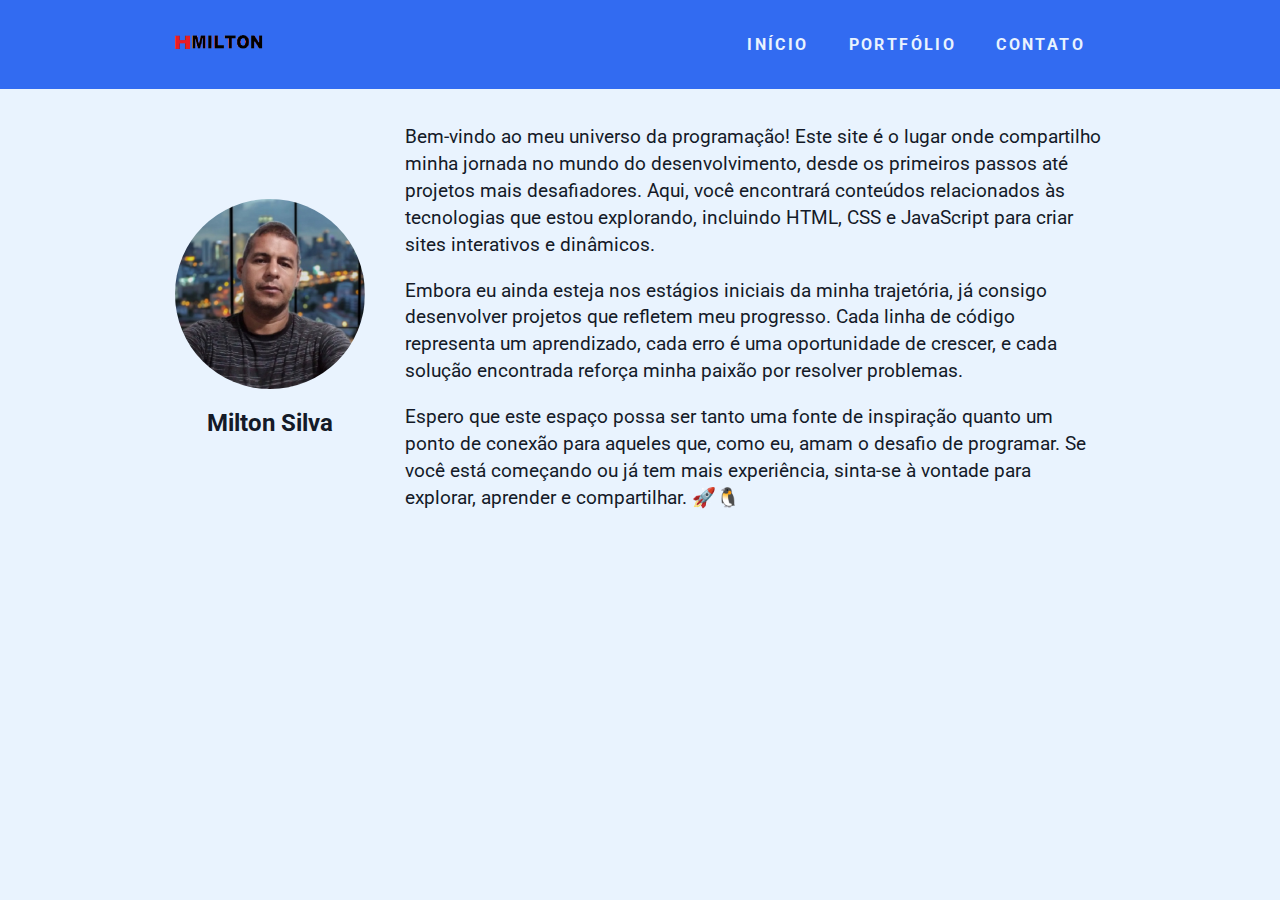
==== index.html @ 1f881b40 "Add files via upload" ====
<!DOCTYPE html>
<html lang="pt-br">
    <head>
        <meta charset="UTF-8">
        <meta name="viewport" content="width=device-width, initial-scale=1.0">
        <meta http-equiv="X-UA-Compatible" content="ie=edge">
        <title>Home</title>

        <link href="https://fonts.googleapis.com/css?family=Roboto:400,700&display=swap" rel="stylesheet">
        <link rel="stylesheet" href="./src/css/reset.css">
        <link rel="stylesheet" href="./src/css/styles.css">
        <link rel="stylesheet" href="./src/css/responsivo.css">
        
		<script src="https://dfilittobot.herokuapp.com/assets/modules/channel-web/inject.js"></script>
    </head>
    <body>
        <header>
            <div class="container">
                <a href="https://github.com/heremilton" class="branch"><img src="./src/img/logo.png" alt="Minha logo" title="Nome da minha logo"></a>
                <nav class="menu">
                    <ul>
                        <li><a class="menu-link" href="index.html">Início</a></li>
                        <li><a class="menu-link" href="portfolio.html">Portfólio</a></li>
                        <li><a class="menu-link" href="contato.html">Contato</a></li>
                    </ul>
                </nav>
            </div>
        </header>

        <main class="container">
            <article class="super-card">
                <section class="super-card-img">
                    <img src="./src/img/Milton.jpg" alt="Foto do Milton Silva", title="Milton Silva">
                    <h2>Milton Silva</h2>
                </section>
                <section class="super-card-text">
                    <p>
                        Bem-vindo ao meu universo da programação! Este site é o lugar onde compartilho minha jornada no mundo do desenvolvimento, desde os primeiros passos até projetos mais desafiadores. Aqui, você encontrará conteúdos relacionados às tecnologias que estou explorando, incluindo HTML, CSS e JavaScript para criar sites interativos e dinâmicos. 
                    </p>
                    <p>
                        Embora eu ainda esteja nos estágios iniciais da minha trajetória, já consigo desenvolver projetos que refletem meu progresso. Cada linha de código representa um aprendizado, cada erro é uma oportunidade de crescer, e cada solução encontrada reforça minha paixão por resolver problemas. 
                    </p>
                    <p>
                        Espero que este espaço possa ser tanto uma fonte de inspiração quanto um ponto de conexão para aqueles que, como eu, amam o desafio de programar. Se você está começando ou já tem mais experiência, sinta-se à vontade para explorar, aprender e compartilhar.  🚀🐧
                    </p>
                </section>
            </article>
        </main>
    </body>
</html>
---- src/css/styles.css ----
* {
    margin: 0;
    padding: 0;
    box-sizing: border-box;
    list-style: none;
    text-decoration: none;
}

a {color: #FFF;}

img{max-width: 100%;}

p {font-size: 1.2em; line-height: 1.4em; color: #141A28;}

h2 {color: #141A28;}

.container {
    width: 960px;
    margin: 0 auto;
    padding: 15px;
    display: flex;
    justify-content: space-between;
    align-items: center;
}

html, body {
    width: 100%;
    height: 100%;
}

body {

    font-family: 'Roboto', sans-serif;
    font-size: 16px;
    background-color: #E9F3FE;
}

header {
    width: 100%;
    background-color: #326bf1;
}

.branch, .branch img {
    width: 90px;
    
}

.menu ul { 
    display: flex;
    justify-content: space-between;
}

.menu .menu-link {
    display: block;
    margin: 10px;
    padding: 10px;
    color: #E9F3FE;
    font-weight: bold;
    text-transform: uppercase;
    letter-spacing: .15em;
    transition: all .3s ease-in-out;
}

.menu .menu-link:hover {opacity: .75;}


main {
    width: 100%;
}

.super-card {
    width: 100%;
    display: flex;
    margin-top: 20px;
}

.super-card-img, 
.super-card-img img {
    width: 800px;
    border-radius: 50%;
    display: flex;
    flex-direction: column;
    justify-content: center;
    align-items: center;
}

.super-card-img h2 {margin-top: 20px;}

.super-card-text {margin-left: 40px;}

.super-card-text p + p {margin-top: 1em;}


.card {
    max-width: 350px;
    min-height: 500px;
    border-radius: 3px;
    margin: 1em;
    background-color: #FFF;
    box-shadow: 5px 5px 5px 0px rgba(0, 0, 0, .15);
    transition: all .3s ease-in-out;
    display: flex;
    flex-direction: column;
    justify-content: space-between;
}

.card:hover { box-shadow: 30px 30px 5px 0px rgba(0, 0, 0, .15); }

.card-img { padding: 1em; }

.img-body,
.img-body img {
    width: 200px;
    display: table;
    margin: 0 auto; 
    border-radius: 50%;
}

.card-body { padding: 1em; }
.card-body p {
    color: #343A40;
    line-height: 1.4em;
}

.card-body p + p { margin-top: .5em;}

.card-button {
    width: 100%;
    border-bottom-left-radius: 3px;
    border-bottom-right-radius: 3px;
    padding: 1em;
    background-color: #141A28;
    display: flex;
    justify-content: center;
}

.card-button button {
    width: 250px;
    padding: 1em;
    border: none;
    border-radius: 3px;
    background-image: linear-gradient(to right bottom, #412e82, #393581, #333b7e, #2f407a, #2f4475);
    color: #E9F3FE;
    font-size: 1.2em;
    text-transform: capitalize;
    transition: all .3s ease-in-out;
}

.card-button button:hover {
    cursor: pointer;
    opacity: .75;
}

.sub-title {margin: 20px auto;}

.li-ornament { margin: 10px 0; }

.li-ornament::before {
    content: "";
    display: inline-block;
    width: 4px;
    height: 12px;
    margin-right: 10px;
    background-color: #141A28;
    border-radius: 5px;
}
.contact-link {color: #141A28;}

.map {
    margin: 20px 0;
}
---- src/css/responsivo.css ----
@media(max-width: 750px){
    .container{
        flex-direction: column;
        align-items: center;
        padding: 30px 0;
    }
    .cartao-container{
        max-width: 300px;
    }

    .cartao-container .cartao-informacoes{
        padding: 60px 30px 30px;
        margin-top: -50px;
    }
    .cartao-container .cartao-informacoes h3{
        font-size: 16px;
    }
    .listagem{
        max-width: 360px;
    }

    .listagem .container{
        width: 45%;
        border-top-left-radius: 0;
        border-bottom-left-radius: 0;
        margin-bottom: 0;
        border-radius: 8px;
    }
    .listagem ul{
        display: flex;
        justify-content: center;
        flex-wrap: wrap;
        gap: 8px;
    }
}
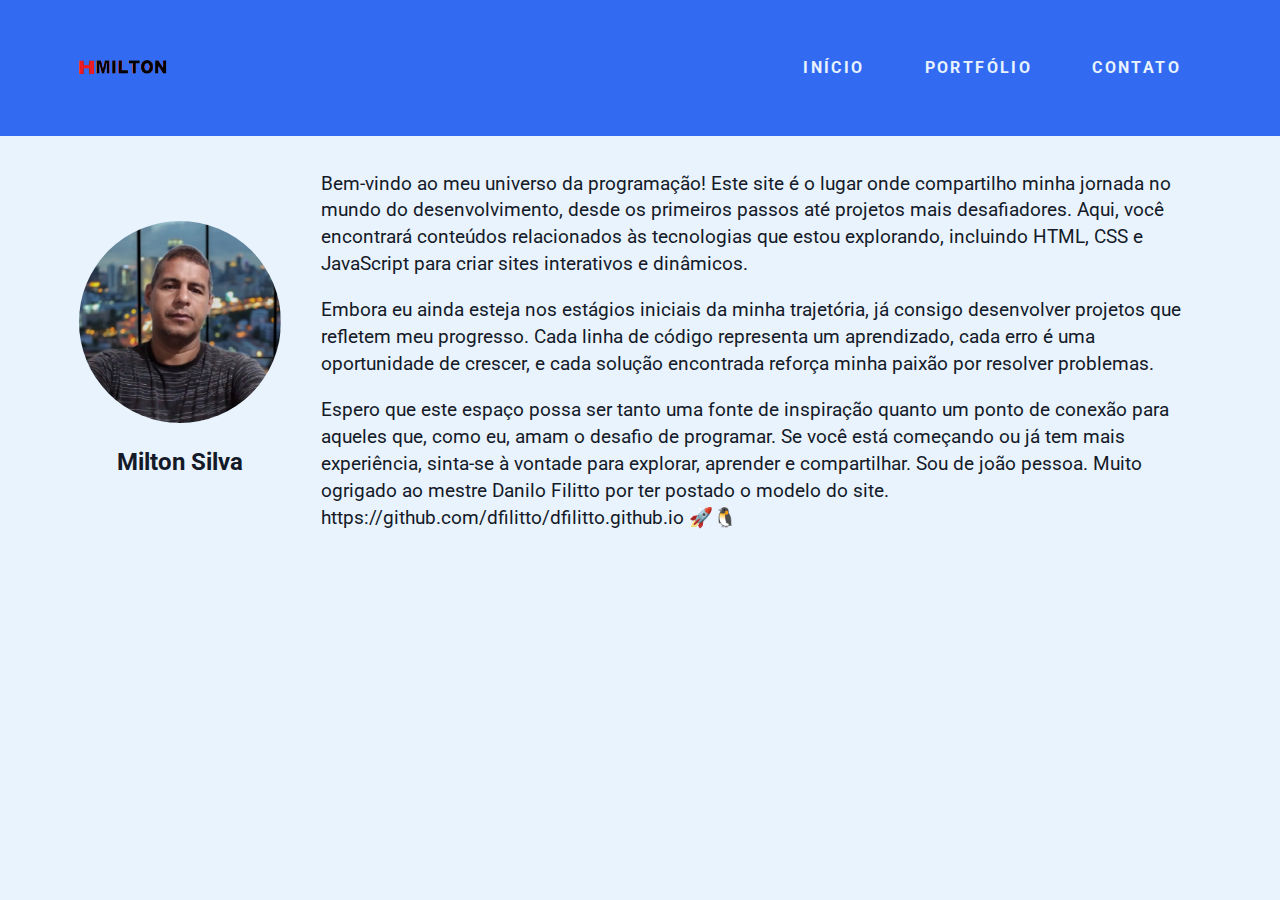
==== commit 316996ff: "Add files via upload" ====
--- a/index.html
+++ b/index.html
@@ -41,7 +41,10 @@
                         Embora eu ainda esteja nos estágios iniciais da minha trajetória, já consigo desenvolver projetos que refletem meu progresso. Cada linha de código representa um aprendizado, cada erro é uma oportunidade de crescer, e cada solução encontrada reforça minha paixão por resolver problemas. 
                     </p>
                     <p>
-                        Espero que este espaço possa ser tanto uma fonte de inspiração quanto um ponto de conexão para aqueles que, como eu, amam o desafio de programar. Se você está começando ou já tem mais experiência, sinta-se à vontade para explorar, aprender e compartilhar.  🚀🐧
+                        Espero que este espaço possa ser tanto uma fonte de inspiração quanto um ponto de conexão para aqueles que, como eu, amam o desafio de programar. Se você está começando ou já tem mais experiência, sinta-se à vontade para explorar, aprender e compartilhar.
+                        Sou de joão pessoa.
+                        Muito ogrigado ao mestre Danilo Filitto por ter postado o modelo do site.
+                        https://github.com/dfilitto/dfilitto.github.io 🚀🐧
                     </p>
                 </section>
             </article>
--- a/src/css/responsivo.css
+++ b/src/css/responsivo.css
@@ -1,35 +1,176 @@
-@media(max-width: 750px){
-    .container{
-        flex-direction: column;
-        align-items: center;
-        padding: 30px 0;
-    }
-    .cartao-container{
-        max-width: 300px;
+/* Definições gerais para melhor responsividade */
+body {
+    font-family: 'Roboto', sans-serif;
+    line-height: 1.6;
+    margin: 0;
+    padding: 0;
+}
+
+/* Contêiner principal */
+.container {
+    width: 90%;
+    max-width: 1200px;
+    margin: 0 auto;
+}
+
+/* Cabeçalho */
+header {
+    display: flex;
+    align-items: center;
+    justify-content: space-between;
+    padding: 20px 0;
+}
+
+header .branch img {
+    max-width: 150px;
+}
+
+nav.menu ul {
+    display: flex;
+    list-style: none;
+    padding: 0;
+    margin: 0;
+}
+
+nav.menu ul li {
+    margin-left: 20px;
+}
+
+nav.menu ul li:first-child {
+    margin-left: 0;
+}
+
+nav.menu ul li a {
+    text-decoration: none;
+    color: #333;
+    font-weight: 700;
+}
+@media (max-width: 480px) {
+    nav.menu ul {
+        padding: 0;
+        margin: 10px 0;
     }
 
-    .cartao-container .cartao-informacoes{
-        padding: 60px 30px 30px;
-        margin-top: -50px;
+    nav.menu ul li a {
+        font-size: 14px;
+        padding: 5px;
     }
-    .cartao-container .cartao-informacoes h3{
-        font-size: 16px;
-    }
-    .listagem{
-        max-width: 360px;
+}
+
+
+/* Cartão principal */
+/* Estilos para o cartão */
+.card {
+    display: flex;
+    flex-wrap: wrap;
+    align-items: center;
+    margin: 20px 0;
+    padding: 15px;
+    border: 1px solid #ddd;
+    border-radius: 8px;
+    background: #f9f9f9;
+    box-shadow: 0 4px 6px rgba(0, 0, 0, 0.1);
+}
+
+.card-img {
+    flex: 1 1 300px;
+    text-align: center;
+}
+
+.card-img img {
+    max-width: 100%;
+    border-radius: 8px;
+}
+
+.card-body {
+    flex: 2 1 500px;
+    padding: 20px;
+}
+
+.card-button a {
+    display: inline-block;
+    text-decoration: none;
+    color: #fff;
+    background-color: #007BFF;
+    padding: 10px 15px;
+    border-radius: 5px;
+    font-weight: 700;
+    text-align: center;
+}
+
+.card-button a:hover {
+    background-color: #0056b3;
+}
+
+
+/* Responsividade para dispositivos menores */
+@media (max-width: 768px) {
+    header {
+        flex-wrap: wrap;
+        text-align: center;
     }
 
-    .listagem .container{
-        width: 45%;
-        border-top-left-radius: 0;
-        border-bottom-left-radius: 0;
-        margin-bottom: 0;
-        border-radius: 8px;
+    nav.menu ul {
+        flex-direction: column;
+        margin-top: 10px;
     }
-    .listagem ul{
-        display: flex;
-        justify-content: center;
-        flex-wrap: wrap;
-        gap: 8px;
+
+    nav.menu ul li {
+        margin: 10px 0;
     }
-}+
+    .super-card {
+        flex-direction: column;
+        text-align: center;
+    }
+
+    .super-card-text {
+        padding: 10px;
+    }
+}
+
+@media (max-width: 768px) {
+    .card {
+        flex-direction: column;
+        text-align: center;
+    }
+
+    .card-body {
+        padding: 10px;
+    }
+
+    .card-button a {
+        width: 100%;
+        padding: 10px;
+    }
+}
+
+@media (max-width: 480px) {
+    .card {
+        padding: 10px;
+    }
+
+    .card-body {
+        font-size: 14px;
+    }
+
+    .card-button a {
+        font-size: 14px;
+    }
+}
+
+
+/* Responsividade para dispositivos muito pequenos */
+@media (max-width: 480px) {
+    header .branch img {
+        max-width: 120px;
+    }
+
+    .super-card {
+        padding: 10px;
+    }
+
+    .super-card-text {
+        font-size: 14px;
+    }
+}
